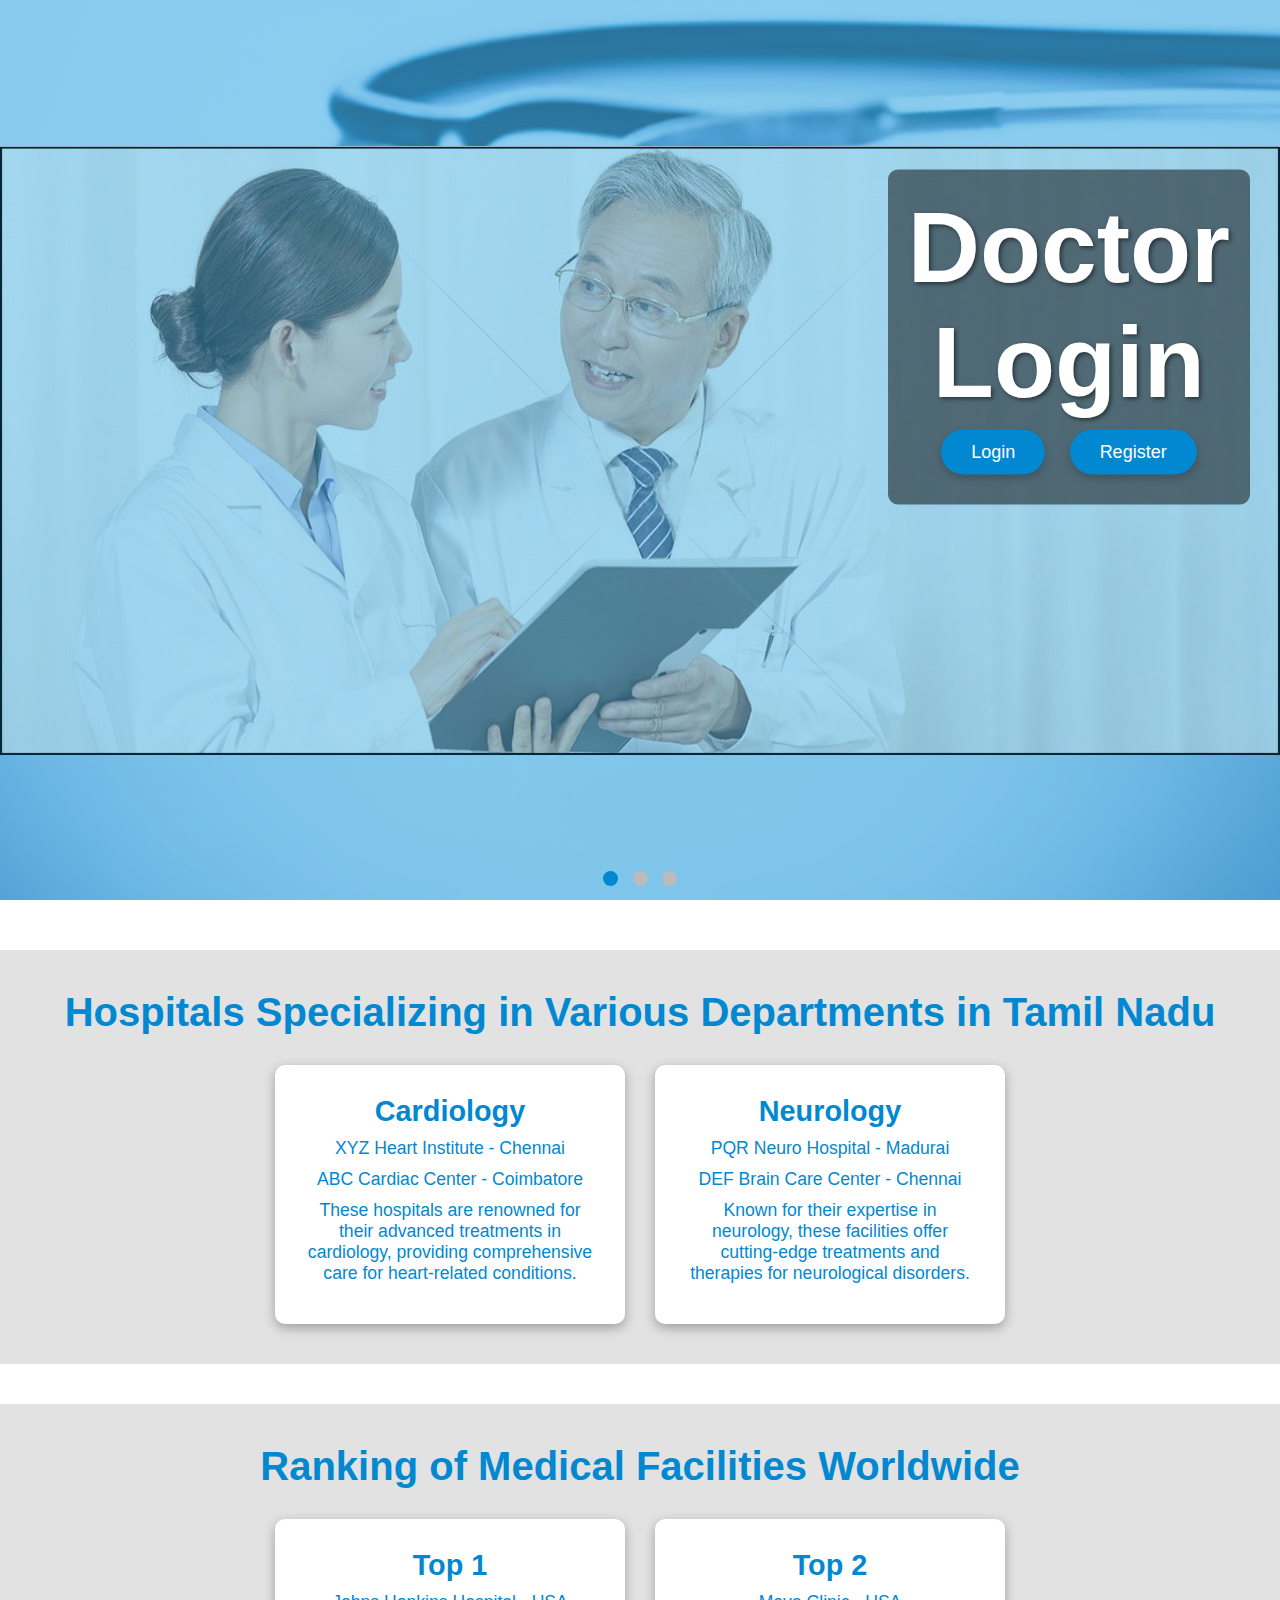
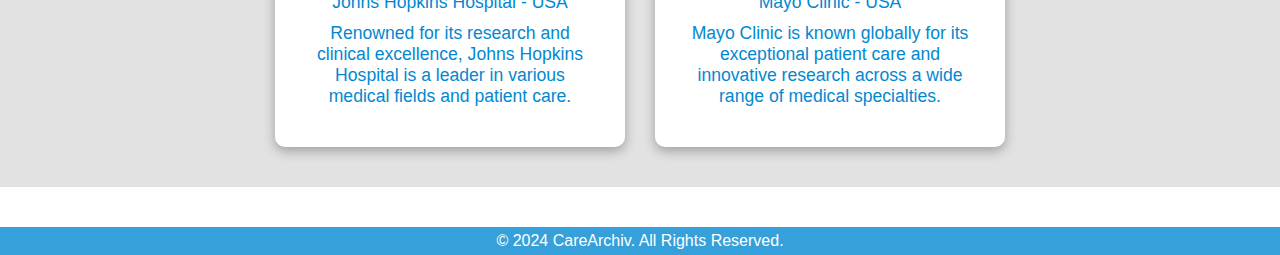
==== index.html @ 6587b3bd "Add files via upload" ====
<!DOCTYPE html>
<html lang="en">
<head>
    <meta charset="UTF-8">
    <meta name="viewport" content="width=device-width, initial-scale=1.0">
    <title>CareArchiv | Home</title>
    <link rel="icon" href="icon.png" type="image/icon type">
    <link rel="stylesheet" href="styles.css">
</head>
<body>
<div class= "temp">
    <div class="slideshow-container">
        <div class="slides-wrapper">
            <!-- Slide 1 -->
            <div class="mySlides">
                <img src="govt.png" style="width:100%">
                <div class="content-container">
                    <h2>Doctor</h2> 
                    <h2>Login</h2>
                    <div class="button-container">
                        <button class="login-btn" onclick="location.href='doctorlogin.html'">Login</button>
                        <button class="login-btn" onclick="location.href='doctorregister.html'">Register</button>
                    </div>
                </div>
            </div>

            <!-- Slide 2 -->
            <div class="mySlides">
                <img src="doctor.jpg" style="width:100%">
                <div class="content-container">
                    <h2>Government</h2> 
                    <h2>Login</h2>
                    <div class="button-container">
                        <button class="login-btn" onclick="location.href='govtlogin.html'">Login</button>
                        <button class="login-btn" onclick="location.href='govtregister.html'">Register</button>
                    </div>
                </div>
            </div>

            <!-- Slide 3 -->
            <div class="mySlides">
                <img src="patient2.jpg" style="width:100%">
                <div class="content-container">
                    <h2>Patient</h2>
                    <h2>Login</h2>
                    <div class="button-container">
                        <button class="login-btn" onclick="location.href='patientlogin.html'">Login</button>
                        <button class="login-btn" onclick="location.href='patientregister.html'">Register</button>
                    </div>
                </div>
            </div>
        </div>
        
        <!-- Dot container -->
        <div class="dot-container">
            <span class="dot"></span>
            <span class="dot"></span>
            <span class="dot"></span>
        </div>
    </div>
    <div class = "transparent"></div>
    <section class="hospitals-section">
        <div class="section-title">
            <h2>Hospitals Specializing in Various Departments in Tamil Nadu</h2>
        </div>
        <div class="hospital-info">
            <!-- Example Hospital Information -->
            <div class="hospital-box">
                <h3>Cardiology</h3>
                <p>XYZ Heart Institute - Chennai</p>
                <p>ABC Cardiac Center - Coimbatore</p>
                <p>These hospitals are renowned for their advanced treatments in cardiology, providing comprehensive care for heart-related conditions.</p>
            </div>
            <div class="hospital-box">
                <h3>Neurology</h3>
                <p>PQR Neuro Hospital - Madurai</p>
                <p>DEF Brain Care Center - Chennai</p>
                <p>Known for their expertise in neurology, these facilities offer cutting-edge treatments and therapies for neurological disorders.</p>
            </div>
            <!-- Add more boxes as needed -->
        </div>
    </section>

<!-- Worldwide Medical Facilities Ranking Section -->
    <section class="ranking-section">
        <div class="section-title">
            <h2>Ranking of Medical Facilities Worldwide</h2>
        </div>
        <div class="ranking-info">
            <!-- Example Ranking Information -->
            <div class="ranking-box">
                <h3>Top 1</h3>
                <p>Johns Hopkins Hospital - USA</p>
                <p>Renowned for its research and clinical excellence, Johns Hopkins Hospital is a leader in various medical fields and patient care.</p>
            </div>
            <div class="ranking-box">
                <h3>Top 2</h3>
                <p>Mayo Clinic - USA</p>
                <p>Mayo Clinic is known globally for its exceptional patient care and innovative research across a wide range of medical specialties.</p>
            </div>
            <!-- Add more boxes as needed -->
        </div>
    </section>
    <footer>
        <p>&copy; 2024 CareArchiv. All Rights Reserved.</p>
    </footer>
</div>
<script src="script.js"></script>

</body>
</html>
---- styles.css ----
/* Gloginobal Styles */
body {
    font-family: Arial, sans-serif;
    margin: 0;
    padding: 0;
    background-color: #f4f4f4;
    background: url('image.jpg') no-repeat center center fixed;
    background-size: cover;
    display: flex;
    flex-direction: column;
    min-height: 100vh; /* Ensure body takes full viewport height */
    
}
.chikichiki {
    background: #0288d1;
}
/* Header and Navigation Styles */
header {
    background-color: rgba(2, 136, 209, 0.8);
    color: white;
    padding: 20px;
    text-align: center;
    overflow: hidden;
    display: flex;
    flex-direction: row;
    justify-content: space-between;
}
header img {
    
    filter: drop-shadow(0px 4px 10px rgba(0, 0, 0, 0.5));
    height: 150px;
    width: auto;
    margin-right: 20px;
    margin-left: auto;
}
header h1 {
    font-size: 45px;
}
header p {
    font-size: 20px;
}
nav {
    display: flex;
    justify-content: center;
    background-color: rgba(2, 119, 189, 0.8);
    padding: 10px;
    width: auto;
    overflow: hidden;
}

nav a {
    color: white;
    text-decoration: none;
    margin: 0 15px;
    padding: 10px;
    transition: background-color 0.3s;
}

nav a:hover {
    background-color: rgba(1, 87, 155, 0.8);
    border-radius: 5px;
}
.dontoverlay {
    text-align: center;
    transform: translateY(325%);
}
.dontoverlay2 {
    text-align: center;
    transform: translateY(300%);
}

/* Login Container and Box Styles */
.login-container {
    display: flex;
    justify-content: space-around;
    margin: 150px 100px 20px 100px;
}
.register-container {
    display: flex;
    justify-content: space-around;
    
    margin: 100px 100px 20px 100px;
}

.login-box {
    background-color: rgba(255, 255, 255, 0.8);
    padding: 20px;
    width: 30%;
    box-shadow: 0 4px 8px rgba(0, 0, 0, 0.2);
    text-align: center;
    border-radius: 10px;
}

.login-box h2 {
    color: #0288d1;
    margin-bottom: 15px;
}
.register-box h2 {
    color: #0288d1;
    margin-bottom: 15px;
}

.login-box form {
    display: flex;
    flex-direction: column;
}
.register-box form {
    display: flex;
    flex-direction: column;
}

.login-box input {
    margin: 10px 0;
    padding: 10px;
    font-size: 1em;
    border: 1px solid #ccc;
    border-radius: 5px;
    
    
}
.register-box {
    background-color: rgba(255, 255, 255, 0.8);
    padding: 20px;
    width: 30%;
    box-shadow: 0 4px 8px rgba(0, 0, 0, 0.2);
    text-align: center;
    border-radius: 10px;
}
.register-box input {
    margin: 10px 0;
    padding: 10px;
    font-size: 1em;
    border: 1px solid #ccc;
    border-radius: 5px;
}
.register-box button {
    padding: 10px;
    background-color: #0288d1;
    color: white;
    border: none;
    border-radius: 5px;
    cursor: pointer;
}

.login-box button {
    padding: 10px;
    background-color: #0288d1;
    color: white;
    border: none;
    border-radius: 5px;
    cursor: pointer;
    
}
.alreadyiruku {
    text-align: center;
}
.alreadyiruku button {
    padding: 20px;
    background-color: #0288d1;
    color: rgb(255, 255, 255);
    border: none;
    border-radius: 5px;
    cursor: pointer;
    font-size: 15px;
}
.back-button2 {
    text-align: center;
    padding: 10px;
}
.back-button2 button {
    margin: 40px 0px 40px 0px;
    padding: 20px;
    background-color: #0288d1;
    color: rgb(255, 255, 255);
    border: none;
    border-radius: 5px;
    cursor: pointer;
    margin-left: auto;
    font-size: 15px;
}
.back-button2 button:hover {
    background-color: #0277bd;
    color: white;
}
.alreadyiruku button:hover {
    background-color: #0277bd;
    color: white;
}

.login-box button:hover {
    background-color: #0277bd;
}
.register-box button:hover {
    background-color: #0277bd;
}
/* Content Box Styles */
.content {
    display: flex;
    justify-content: space-around;
    margin: 40px 20px;
}
.content2 {
    background-color: rgba(2, 136, 209, 0.8);
    display: flex;
    justify-content: space-around;
    width: 100%; /* Ensure full width */
    box-sizing: border-box; /* Include padding and border in the element’s total width and height */
    margin: 0; /* Reset margins */
    padding: 20px; /* Optional: adjust padding if needed */
}

/* Blue background for all content boxes */
.content .box {
    background-color: rgb(255, 255, 255);
    color: #0288d1;
    padding: 20px;
    width: 30%;
    box-shadow: 0 4px 8px rgba(0, 0, 0, 0.2);
    text-align: center;
    border-radius: 10px;
}
.content2 .box2 {
    background-color: rgb(255, 255, 255);
    color: #0288d1;
    padding: 20px;
    width: 30%;
    box-shadow: 0 4px 8px rgba(0, 0, 0, 0.2);
    text-align: center;
    border-radius: 10px;
}

.content .box h2 {
    color: #0288d1;
}
.content2 .box2 h2 {
    color: #0288d1;
}


.content .box p {
    color: #0288d1;
}
.content .box .actions .access-history-button {
    
    padding: 10px;
    background-color: #0288d1;
    color: white;
    border: none;
    border-radius: 5px;
    cursor: pointer;
    font-size: 1em;
    font-weight: bold;
    margin-top: 10px;
}
.content .box .actions .access-scan-button {
    
    padding: 10px;
    background-color: #0288d1;
    color: white;
    border: none;
    border-radius: 5px;
    cursor: pointer;
    font-size: 1em;
    font-weight: bold;
    margin-top: 10px;
}   
.content .box .actions button:hover {
    background-color: #0277bd;

}
.content2 .box2 p {
    color: #0288d1;
}

/* Footer Styles */
footer {
    background-color: rgba(2, 136, 209, 0.8);
    color: white;
    text-align: center;
    padding: 5px;
    margin-top: auto; /* Push footer to the bottom */
    width: auto;
}

footer p {
    margin: 0;
}

/* Additional Styles for OTP Page */
body.otp-page {
    overflow: hidden; /* Hide sbuttorollbar specifically for OTP page */
}

.otp-container {
    position: absolute;
    top: 50%;
    left: 50%;
    transform: translate(-50%, -50%);
    display: flex;
    justify-content: center;
    align-items: center;
    width: 100%;
    height: calc(100vh - 80px);
}

.otp-box {
    background-color: rgba(2, 119, 189, 0.8);
    padding: 20px;
    width: 100%;
    max-width: 400px;
    box-shadow: 0 4px 8px rgba(0, 0, 0, 0.2);
    text-align: center;
    border-radius: 10px;
}

.otp-box .inner-box {
    display: flex;
    flex-direction: column;
    justify-content: center;
    align-items: center;
    height: 100%;
}

.otp-box .header {
    margin-bottom: 20px;
}

#otp {
    color: white;
    font-weight: bold;
    font-size: 1.5em;
}

#otp.active {
    font-weight: bold;
    
    color: #0288d1;

}

#otp-form {
    display: flex;
    flex-direction: column;
    align-items: center;
}

#otp-form input {
    margin: 10px 0;
    padding: 10px;
    font-size: 1em;
    border: 1px solid #ccc;
    border-radius: 5px;
    width: 100%;
    max-width: 300px;
}

#otp-form button {
    padding: 10px;
    background-color: #0277bd;
    color: white;
    border: 2px solid white;
    border-radius: 5px;
    cursor: pointer;
    font-size: 1em;
    font-weight: bold;
    margin-top: 10px;
}

#otp-form button:hover {
    background-color: #01579b;
    border: 2px solid white;
}

/* Styles for Details Page Inner Rectangle */
body.details-page {
    overflow: hidden;
}
.details-page .inner-rectangle {
    width: 50%; /* Adjusted width to 50% */
    max-width: 600px;
    padding: 20px;
    box-sizing: border-box;
    overflow: auto;
    margin-bottom: 60px;
    position: absolute; 
    left: 0; /* Align to the left */
    top: 30%; /* Vertically center */
    transform: translateY(-50%); /* Adjust for centering vertically */
}


.details-page {
    position: relative;
    padding: 20px;
    width: 90%;
    
    
}

.details-page .rectangle {
    display: flex;
    justify-content: space-between;
    align-items: flex-start;
    padding: 20px;
    margin-top: 60px; /* Adjust for fixed navbar height */
    width: 100%; /* Ensure the container spans the full width */
    box-sizing: border-box; /* Include padding in the width */
    overflow: hidden;
}

.details-page .title {
    font-size: 36px;
    color: #0288d1;
    margin-bottom: 20px;
    font-weight: bold;
    text-align: center;
    width: 100%;
}

.details-page .inner-rectangle {
    background-color: white;
    border-radius: 20px;
    border: 6px solid #E6E6FA;
    width: 60%;
    max-width: 600px;
    padding: 20px;
    overflow: auto;
    margin-bottom: 60px;
    transform: translateX(10%);
}

.details-page table {
    width: 100%;
    border-collapse: collapse;
}

.details-page th, .details-page td {
    border: 1px solid #ddd;
    padding: 10px;
    text-align: left;
}

.details-page th {
    background-color: #E6E6FA;
    font-weight: bold;
}

.details-page td {
    background-color: #F8F8FF;
}


.details-page .add-entry-form {
    width: 40%; /* Increased width */
    display: flex;
    flex-direction: column;
    align-items: center;
    position: absolute;
    right: 0; /* Align to the right */
    top: 15%; /* Vertically center */
    
    padding: 20px; /* Add padding to increase the size */
    box-sizing: border-box;
    transform: translateX(10%);
}
.details-page .add-entry-form input,
.details-page .add-entry-form select {
    font-size: 16px;
}

.details-page .add-entry-form input,
.details-page .add-entry-form select,
.details-page .add-entry-form button {
    margin: 5px 0;
    padding: 10px;
    border-radius: 5px;
    border: 1px solid #ddd;
    width: 100%;
    box-sizing: border-box;
}

.details-page .add-entry-form button {
    background-color: #0288d1;
    color: white;
    cursor: pointer;
    border: none;
}

.details-page .back-button {
    background-color: #0288d1;
    color: white;
    border: none;
    border-radius: 5px;
    padding: 10px 20px;
    font-size: 16px;
    cursor: pointer;
    margin: 20px auto;
    margin-left: 52%;
    display: block;
    
    transform: translateY(800%);
    
}

.details-page footer {
    margin-top: auto;
    width: 100%;
    text-align: center;
}
.back-button {
    background-color: #0288d1;
    color: white;
    border: none;
    border-radius: 5px;
    padding: 10px 20px;
    font-size: 16px;
    cursor: pointer;
    margin: 20px auto;
    
    
    
}
/* Contact Page Styles */
.contact-page {
    display: flex;
    justify-content: center;
    align-items: center;
    flex-direction: column;
    padding: 20px;
}

.contact-page .inner-rectangle {
    background-color: rgba(255, 255, 255, 0.9); /* Slightly transparent white */
    border-radius: 20px;
    border: 6px solid #E6E6FA; /* Light purple border */
    width: 60%; /* Adjust as needed */
    max-width: 600px;
    padding: 20px;
    box-sizing: border-box;
}

.contact-page .title {
    font-size: 24px;
    color: #000000;
    margin-bottom: 20px;
    text-align: center;
}

.contact-page form {
    display: flex;
    flex-direction: column;
    align-items: center;
}

.contact-page input,
.contact-page textarea {
    margin: 10px 0;
    padding: 10px;
    font-size: 1em;
    border: 1px solid #ccc;
    border-radius: 5px;
    width: 100%;
    max-width: 500px;
}

.contact-page button {
    padding: 10px;
    background-color: #0288d1;
    color: white;
    border: none;
    border-radius: 5px;
    cursor: pointer;
    font-size: 1em;
    font-weight: bold;
    margin-top: 10px;
}

.contact-page button:hover {
    background-color: #0277bd;
}
/* About Page Styles */
.about-page {
    display: flex;
    justify-content: center;
    align-items: center;
    flex-direction: column;
    padding: 20px;
}

.flex-container {
    display: flex;
    flex-direction: column;
    align-items: center;
    width: 100%;
}

.flex-item {
    display: flex;
    align-items: center;
    background-color: rgba(255, 255, 255, 0.8);
    border: 2px solid #E6E6FA; /* Light purple border */
    border-radius: 10px;
    padding: 20px;
    margin: 10px 0;
    width: 80%;
    max-width: 800px;
    box-shadow: 0 4px 8px rgba(0, 0, 0, 0.2);
}

.profile-photo {
    width: 100px;
    height: 100px;
    border-radius: 50%;
    margin-right: 20px;
}

.profile-info {
    font-size: 1em;
    color: #333;
}

.profile-info p {
    margin: 5px 0;
}
.transparent {
    background-color: rgba(0, 0, 0, 0.0);
    height: 50px;
}
/*For the slideshow8/
/* Slideshow container */
.slideshow-container {
    position: relative;
    max-width: 100%;
    margin: auto;
    overflow: hidden; /* Hide overflow content */
    height: 100vh; /* Ensure the container has a height */
    background-color: rgba(23, 156, 223, 0.5);
}
.temp {
    background: url('image.jpg') no-repeat center center fixed;
    background-size: cover;
}
/* Container for slides */
.slides-wrapper {
    display: flex; /* Arrange slides in a row */
    transition: transform 0.5s ease; /* Smooth transition for sliding effect */
    height: 100%; /* Full height to fit content */
}

/* Individual slides */
.mySlides {
    min-width: 100%; /* Ensure each slide takes up full width */
    box-sizing: border-box; /* Include padding and border in width */
    display: flex;
    align-items: center; /* Center content vertically */
    justify-content: center; /* Center content horizontally */
    position: relative; /* For absolute positioning of content */
}

/* Content container to hold text and buttons together */
.content-container {
    position: absolute;
    top: 30%;
    right: 30px;
    transform: translateY(-30%);
    background-color: rgba(0, 0, 0, 0.5); /* Semi-transparent background */
    padding: 20px;
    border-radius: 10px;
    text-align: center; /* Center the content horizontally */
    opacity: 0; /* Start as invisible for fade effect */
    transition: opacity 0.5s ease; /* Smooth fade transition */
}

/* Text container */
.content-container h2 {
    color: white;
    font-size: 100px; /* Increased font size */
    font-weight: bold;
    margin: 0; /* No margin to ensure text is aligned */
    text-shadow: 2px 2px 4px rgba(0, 0, 0, 0.5);
}

/* Style the login and register buttons */
.button-container {
    text-align: center; /* Center the buttons horizontally */
}

.login-btn, .register-btn {
    margin: 10px;
    font-size: 18px;
    cursor: pointer;
    border: none;
    color: white;
    padding: 12px 30px;
    background-color: #0288d1;
    border-radius: 25px;
    box-shadow: 0 4px 8px rgba(0, 0, 0, 0.2);
    transition: all 0.3s ease;
}

.login-btn:hover, .register-btn:hover {
    background-color: #026aa7;
    transform: translateY(-3px);
    box-shadow: 0 6px 12px rgba(0, 0, 0, 0.2);
}

/* Dot container */
.dot-container {
    text-align: center;
    position: absolute;
    bottom: 10px;
    width: 100%;
}

/* Style the dots */
.dot {
    height: 15px;
    width: 15px;
    margin: 0 5px;
    background-color: #bbb;
    border-radius: 50%;
    display: inline-block;
    transition: background-color 0.3s ease;
}
footer {
    background-color: rgba(2, 136, 209, 0.8);
    color: white;
    text-align: center;
    padding: 5px;
    margin-top: auto; 
    /* Push footer to the bottom */
    width: auto;
}
#footer {
    margin-top : 17%;
}
#footer2 {
    margin-top : 15%;
}

footer p {
    margin: 0;
}

/* Active dot */
.dot.active {
    background-color: #0288d1;
}

/* General Section Styles */
section {
    padding: 40px 20px;
    background-color: rgba(214, 214, 214, 0.7);
    margin-bottom: 40px; /* Increased margin for more spacing between sections */
    
}

.section-title {
    text-align: center;
    margin-bottom: 30px; /* Increased margin for better spacing */
}

.section-title h2 {
    color: #0288d1;
    font-size: 2.5em; /* Increased font size */
    margin: 0;
}

/* Hospitals Section Styles */
.hospitals-section .hospital-info {
    display: flex;
    flex-wrap: wrap;
    justify-content: center;
    gap: 30px; /* Increased gap between boxes */
}

.hospitals-section .hospital-box {
    background-color: white;
    color: #0288d1;
    padding: 30px; /* Increased padding */
    width: 350px; /* Increased width */
    box-shadow: 0 4px 12px rgba(0, 0, 0, 0.3); /* Slightly bigger shadow */
    border-radius: 10px;
    text-align: center;
    /* Ensure content stays centered */
    box-sizing: border-box;
}

.hospitals-section .hospital-box h3 {
    margin: 0;
    font-size: 1.8em; /* Increased font size */
}

.hospitals-section .hospital-box p {
    margin: 10px 0;
    font-size: 1.1em; /* Slightly larger font size for readability */
}

/* Ranking Section Styles */
.ranking-section .ranking-info {
    display: flex;
    flex-wrap: wrap;
    justify-content: center;
    gap: 30px; /* Increased gap between boxes */
}

.ranking-section .ranking-box {
    background-color: white;
    color: #0288d1;
    padding: 30px; /* Increased padding */
    width: 350px; /* Increased width */
    box-shadow: 0 4px 12px rgba(0, 0, 0, 0.3); /* Slightly bigger shadow */
    border-radius: 10px;
    text-align: center;
    /* Ensure content stays centered */
    box-sizing: border-box;
}

.ranking-section .ranking-box h3 {
    margin: 0;
    font-size: 1.8em; /* Increased font size */
}

.ranking-section .ranking-box p {
    margin: 10px 0;
    font-size: 1.1em; /* Slightly larger font size for readability */
}
.makebig {
    text-align: center;
    width: 1000px;
    margin-left: auto;
    margin-right: auto;
    
    
}
.makebig h1 {
    font-size: 60pt;
    color: #737272;
    font-family: 'Segoe UI', Tahoma, Geneva, Verdana, sans-serif;
    font-weight: 1000;
}
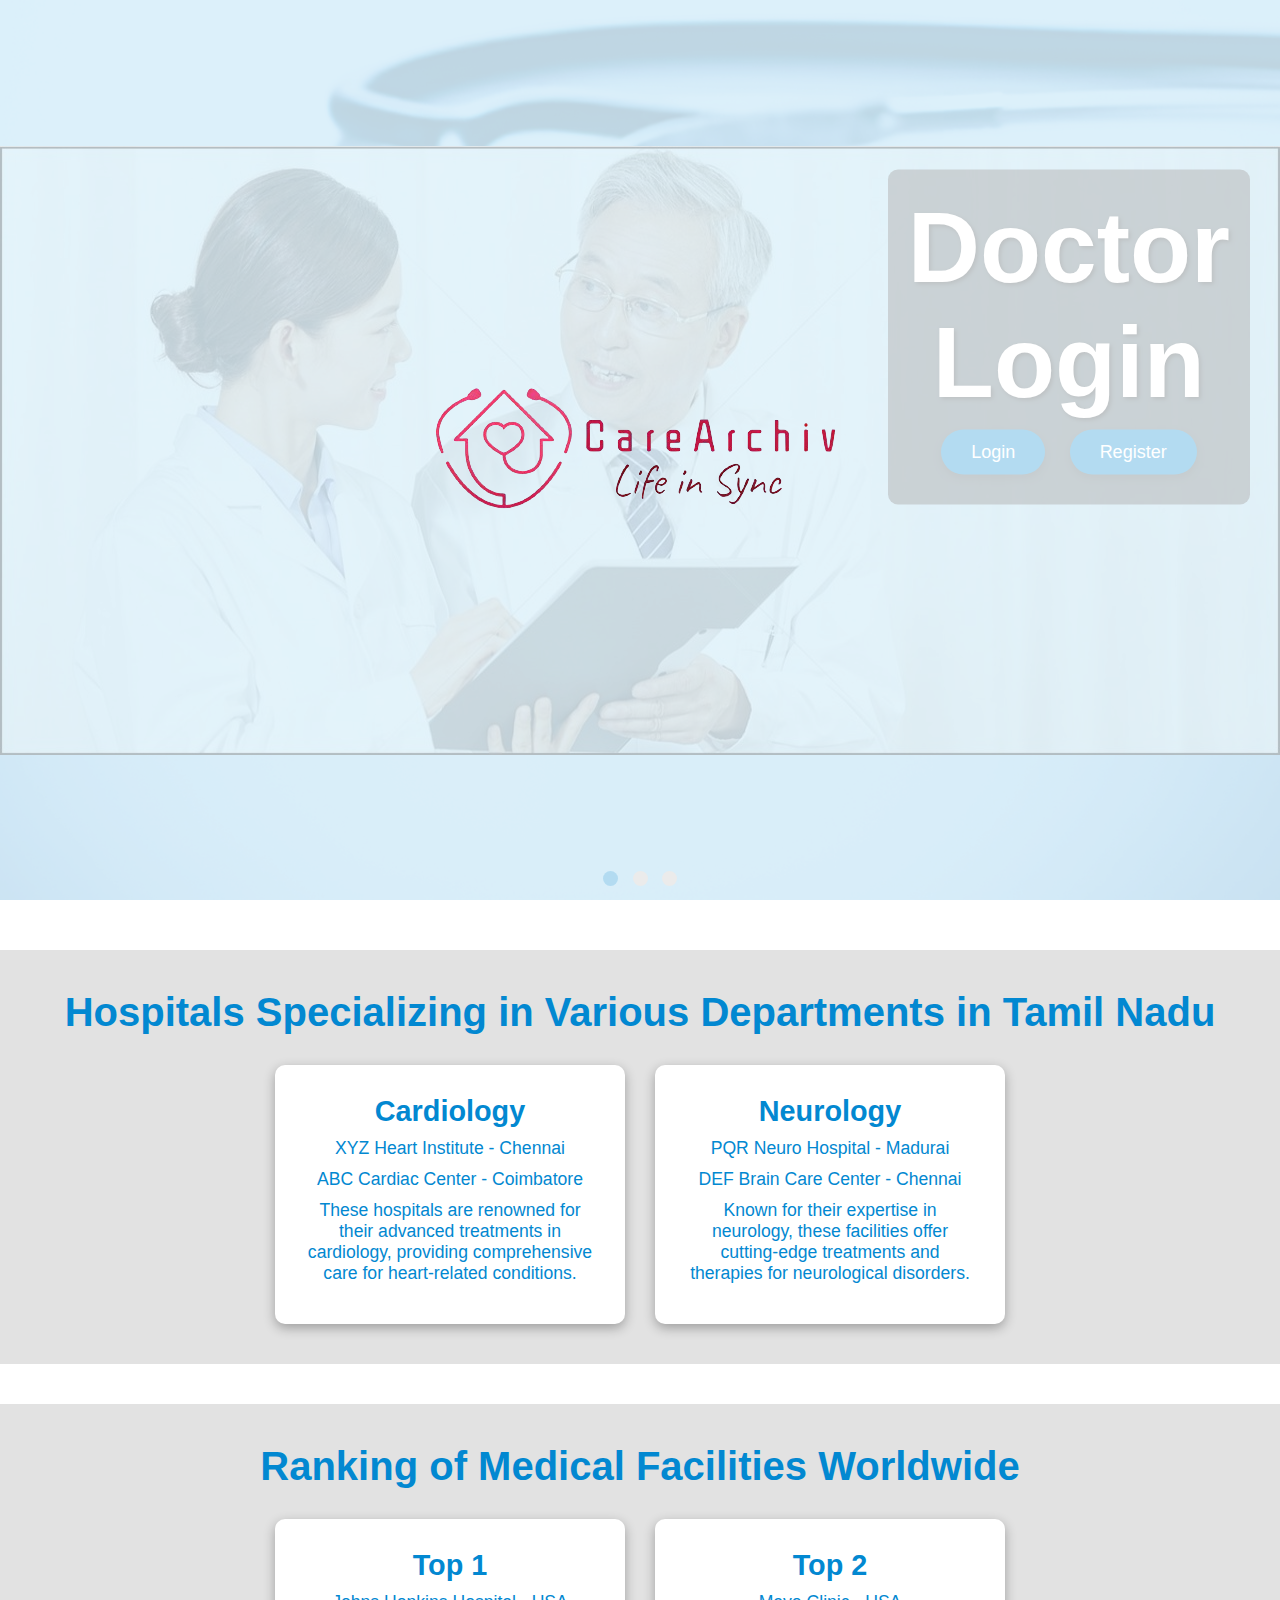
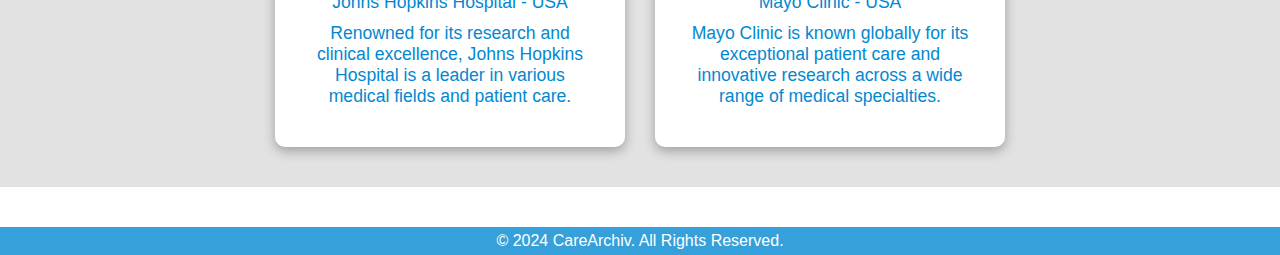
==== commit 1088c55d: "Add files via upload" ====
--- a/index.html
+++ b/index.html
@@ -6,6 +6,9 @@
     <title>CareArchiv | Home</title>
     <link rel="icon" href="icon.png" type="image/icon type">
     <link rel="stylesheet" href="styles.css">
+    <link rel="preconnect" href="https://fonts.googleapis.com">
+    <link rel="preconnect" href="https://fonts.gstatic.com" crossorigin>
+    <link href="https://fonts.googleapis.com/css2?family=Caveat:wght@400..700&family=ZCOOL+QingKe+HuangYou&display=swap" rel="stylesheet">
 </head>
 <body>
 <div class= "temp">
@@ -105,6 +108,7 @@
         <p>&copy; 2024 CareArchiv. All Rights Reserved.</p>
     </footer>
 </div>
+<div id="overlay"><img src="ourlogo.png" alt="Our Logo" id="overlay-logo"></div>
 <script src="script.js"></script>
 
 </body>
--- a/styles.css
+++ b/styles.css
@@ -24,7 +24,31 @@
     display: flex;
     flex-direction: row;
     justify-content: space-between;
-}
+    position: relative;
+}
+/* styles.css */
+#overlay {
+    position: fixed;
+    top: 0;
+    left: 0;
+    width: 100%;
+    height: 100%;
+    background-color: rgba(255, 255, 255, 0.7); /* 50% transparent white */
+    z-index: 1000; /* Ensure it covers everything else */
+    opacity: 1;
+    transition: opacity 2s ease-out; /* Smooth fade out */
+    
+    /* Flexbox properties for centering */
+    display: flex;
+    justify-content: center;
+    align-items: center;
+}
+
+#overlay-logo {
+    max-width: 1000px; /* Adjust the size as needed */
+    max-height: 1000px;
+}
+
 header img {
     
     filter: drop-shadow(0px 4px 10px rgba(0, 0, 0, 0.5));
@@ -33,11 +57,27 @@
     margin-right: 20px;
     margin-left: auto;
 }
+  
+.left {
+    left: 33%;
+    text-align: center;
+    position: absolute;
+}
 header h1 {
-    font-size: 45px;
+    font-family: "ZCOOL QingKe HuangYou", sans-serif;
+    font-style: normal;
+    font-weight: 400;
+    font-size: 50px;
+    
 }
 header p {
-    font-size: 20px;
+    font-family: "Caveat", cursive;
+    font-optical-sizing: auto;
+    font-weight: 400;
+    font-style: normal;
+    font-size: 40px;
+    margin: 0;
+    
 }
 nav {
     display: flex;
